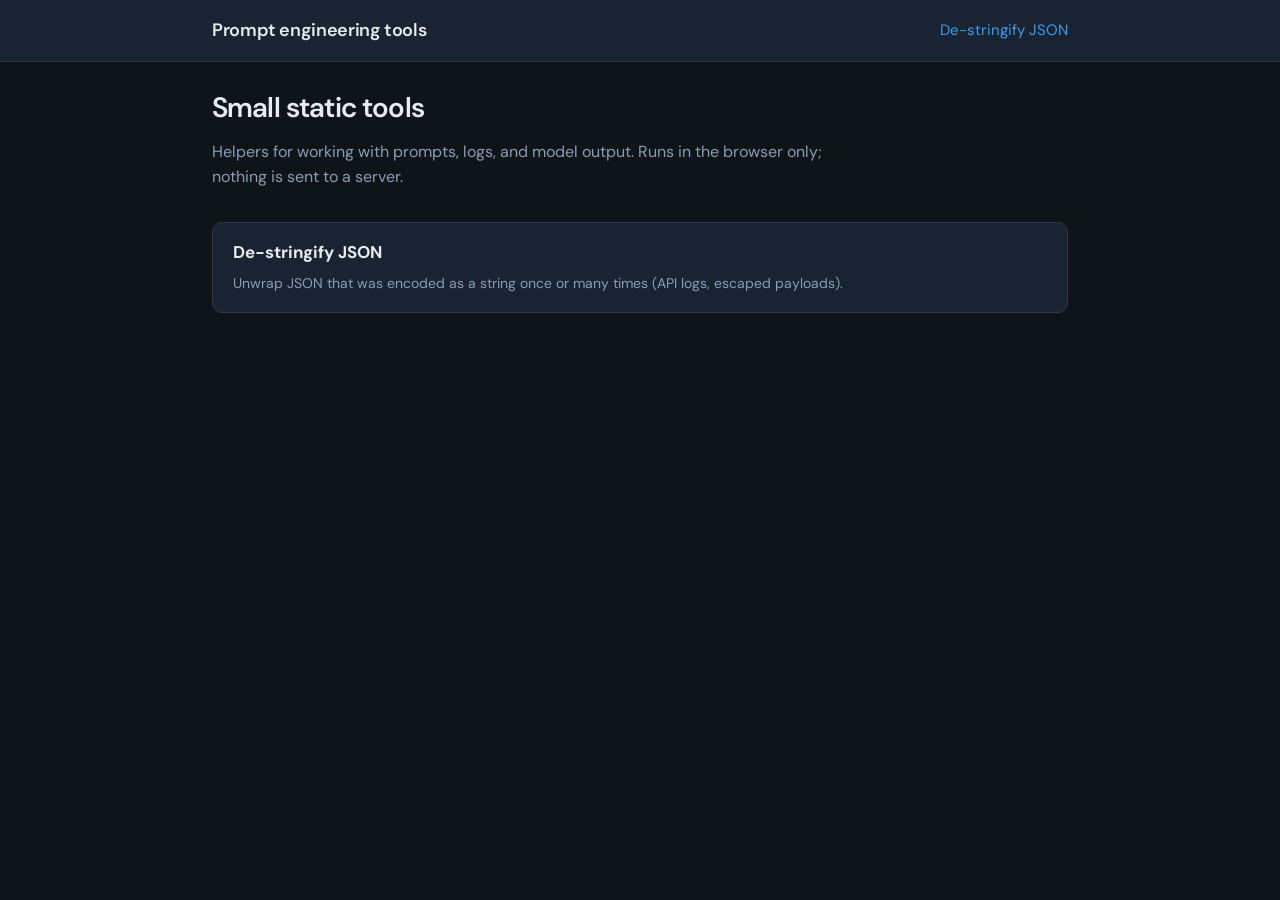
==== index.html @ bf45dc75 "init - 1st tool" ====
<!DOCTYPE html>
<html lang="en">
  <head>
    <meta charset="utf-8" />
    <meta name="viewport" content="width=device-width, initial-scale=1" />
    <title>Prompt engineering tools</title>
    <link rel="preconnect" href="https://fonts.googleapis.com" />
    <link rel="preconnect" href="https://fonts.gstatic.com" crossorigin />
    <link
      href="https://fonts.googleapis.com/css2?family=DM+Sans:ital,opsz,wght@0,9..40,400;0,9..40,600;1,9..40,400&family=JetBrains+Mono:wght@400;500&display=swap"
      rel="stylesheet"
    />
    <link rel="stylesheet" href="assets/styles.css" />
  </head>
  <body>
    <header class="site-header">
      <div class="site-header__inner">
        <p class="site-title"><a href="./">Prompt engineering tools</a></p>
        <nav class="nav-tools" aria-label="Tools">
          <a href="tools/de-stringify-json.html">De-stringify JSON</a>
        </nav>
      </div>
    </header>
    <main>
      <div class="hero">
        <h1>Small static tools</h1>
        <p>
          Helpers for working with prompts, logs, and model output. Runs in the
          browser only; nothing is sent to a server.
        </p>
      </div>
      <ul class="tool-list">
        <li>
          <a class="tool-card" href="tools/de-stringify-json.html">
            <strong>De-stringify JSON</strong>
            <span
              >Unwrap JSON that was encoded as a string once or many times (API
              logs, escaped payloads).</span
            >
          </a>
        </li>
      </ul>
    </main>
  </body>
</html>
---- assets/styles.css ----
:root {
  --bg: #0f1419;
  --surface: #1a2332;
  --border: #2d3a4d;
  --text: #e7ecf3;
  --muted: #8b9cb3;
  --accent: #3d9cf0;
  --accent-hover: #5eb0f5;
  --error: #f07178;
  --success: #7fd99a;
  --font: "DM Sans", system-ui, sans-serif;
  --mono: "JetBrains Mono", "Consolas", monospace;
}

*,
*::before,
*::after {
  box-sizing: border-box;
}

html {
  font-size: 16px;
  -webkit-font-smoothing: antialiased;
}

body {
  margin: 0;
  min-height: 100vh;
  font-family: var(--font);
  background: var(--bg);
  color: var(--text);
  line-height: 1.6;
}

a {
  color: var(--accent);
  text-decoration: none;
}

a:hover {
  color: var(--accent-hover);
  text-decoration: underline;
}

.site-header {
  border-bottom: 1px solid var(--border);
  background: var(--surface);
}

.site-header__inner {
  max-width: 56rem;
  margin: 0 auto;
  padding: 1rem 1.25rem;
  display: flex;
  align-items: center;
  justify-content: space-between;
  gap: 1rem;
  flex-wrap: wrap;
}

.site-title {
  margin: 0;
  font-size: 1.125rem;
  font-weight: 600;
  letter-spacing: -0.02em;
}

.site-title a {
  color: var(--text);
  text-decoration: none;
}

.site-title a:hover {
  color: var(--accent);
}

.nav-tools {
  display: flex;
  gap: 1rem;
  font-size: 0.9375rem;
}

main {
  max-width: 56rem;
  margin: 0 auto;
  padding: 1.5rem 1.25rem 3rem;
}

.hero {
  margin-bottom: 2rem;
}

.hero h1 {
  margin: 0 0 0.5rem;
  font-size: 1.75rem;
  font-weight: 600;
  letter-spacing: -0.03em;
}

.hero p {
  margin: 0;
  color: var(--muted);
  max-width: 40rem;
}

.tool-list {
  list-style: none;
  margin: 0;
  padding: 0;
  display: grid;
  gap: 0.75rem;
}

.tool-card {
  display: block;
  padding: 1rem 1.25rem;
  background: var(--surface);
  border: 1px solid var(--border);
  border-radius: 10px;
  color: var(--text);
  text-decoration: none;
  transition: border-color 0.15s ease, background 0.15s ease;
}

.tool-card:hover {
  border-color: var(--accent);
  background: #1f2a3d;
  text-decoration: none;
  color: var(--text);
}

.tool-card strong {
  display: block;
  font-size: 1.0625rem;
  margin-bottom: 0.25rem;
}

.tool-card span {
  font-size: 0.875rem;
  color: var(--muted);
}

.tool-page h1 {
  margin: 0 0 0.75rem;
  font-size: 1.5rem;
  font-weight: 600;
  letter-spacing: -0.02em;
}

.lede {
  margin: 0 0 1.5rem;
  color: var(--muted);
  font-size: 0.9375rem;
  max-width: 42rem;
}

.panels {
  display: grid;
  gap: 1rem;
}

@media (min-width: 768px) {
  .panels {
    grid-template-columns: 1fr 1fr;
  }
}

.panel {
  display: flex;
  flex-direction: column;
  gap: 0.5rem;
}

.panel label {
  font-size: 0.8125rem;
  font-weight: 600;
  text-transform: uppercase;
  letter-spacing: 0.06em;
  color: var(--muted);
}

textarea {
  width: 100%;
  min-height: 220px;
  padding: 0.875rem 1rem;
  font-family: var(--mono);
  font-size: 0.8125rem;
  line-height: 1.5;
  color: var(--text);
  background: var(--surface);
  border: 1px solid var(--border);
  border-radius: 8px;
  resize: vertical;
}

textarea:focus {
  outline: none;
  border-color: var(--accent);
  box-shadow: 0 0 0 2px rgba(61, 156, 240, 0.2);
}

.toolbar {
  display: flex;
  flex-wrap: wrap;
  gap: 0.5rem;
  align-items: center;
  margin-bottom: 1rem;
}

button {
  font-family: var(--font);
  font-size: 0.9375rem;
  font-weight: 600;
  padding: 0.5rem 1rem;
  border-radius: 8px;
  border: none;
  cursor: pointer;
  background: var(--accent);
  color: #0a0e14;
}

button:hover {
  background: var(--accent-hover);
}

button.secondary {
  background: var(--surface);
  color: var(--text);
  border: 1px solid var(--border);
}

button.secondary:hover {
  border-color: var(--muted);
  background: #243044;
}

.status {
  min-height: 1.5rem;
  font-size: 0.875rem;
  margin-top: 0.5rem;
}

.status--ok {
  color: var(--success);
}

.status--err {
  color: var(--error);
}

.hint {
  margin-top: 2rem;
  padding: 1rem 1.25rem;
  background: var(--surface);
  border: 1px solid var(--border);
  border-radius: 8px;
  font-size: 0.875rem;
  color: var(--muted);
}

.hint code {
  font-family: var(--mono);
  font-size: 0.8125rem;
  color: var(--text);
}
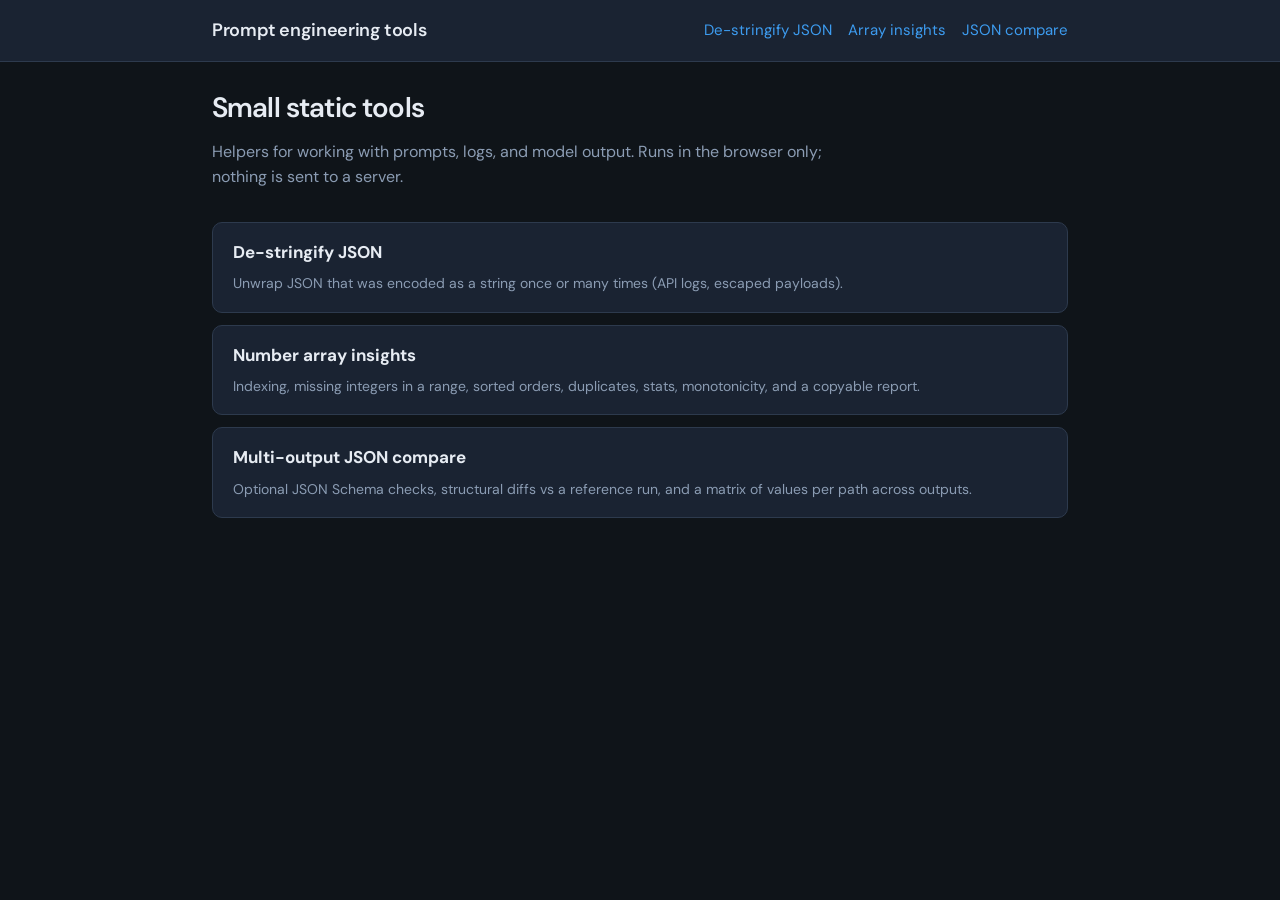
==== commit f697216b: "json schema matching" ====
--- a/index.html
+++ b/index.html
@@ -18,6 +18,8 @@
         <p class="site-title"><a href="./">Prompt engineering tools</a></p>
         <nav class="nav-tools" aria-label="Tools">
           <a href="tools/de-stringify-json.html">De-stringify JSON</a>
+          <a href="tools/array-insights.html">Array insights</a>
+          <a href="tools/json-outputs-compare.html">JSON compare</a>
         </nav>
       </div>
     </header>
@@ -39,6 +41,24 @@
             >
           </a>
         </li>
+        <li>
+          <a class="tool-card" href="tools/array-insights.html">
+            <strong>Number array insights</strong>
+            <span
+              >Indexing, missing integers in a range, sorted orders, duplicates, stats,
+              monotonicity, and a copyable report.</span
+            >
+          </a>
+        </li>
+        <li>
+          <a class="tool-card" href="tools/json-outputs-compare.html">
+            <strong>Multi-output JSON compare</strong>
+            <span
+              >Optional JSON Schema checks, structural diffs vs a reference run, and a
+              matrix of values per path across outputs.</span
+            >
+          </a>
+        </li>
       </ul>
     </main>
   </body>
--- a/assets/styles.css
+++ b/assets/styles.css
@@ -263,3 +263,354 @@
   font-size: 0.8125rem;
   color: var(--text);
 }
+
+.range-row {
+  display: flex;
+  flex-wrap: wrap;
+  gap: 1rem;
+  margin-bottom: 0.5rem;
+}
+
+.field-inline {
+  display: flex;
+  flex-direction: column;
+  gap: 0.35rem;
+  min-width: 10rem;
+}
+
+.field-inline label {
+  font-size: 0.8125rem;
+  font-weight: 600;
+  color: var(--muted);
+}
+
+.field-inline input[type="number"] {
+  font-family: var(--mono);
+  font-size: 0.875rem;
+  padding: 0.5rem 0.65rem;
+  border-radius: 8px;
+  border: 1px solid var(--border);
+  background: var(--surface);
+  color: var(--text);
+  max-width: 12rem;
+}
+
+.field-inline input[type="number"]:focus {
+  outline: none;
+  border-color: var(--accent);
+  box-shadow: 0 0 0 2px rgba(61, 156, 240, 0.2);
+}
+
+.field-hint {
+  margin: 0 0 1rem;
+  font-size: 0.8125rem;
+  color: var(--muted);
+  max-width: 42rem;
+}
+
+.report {
+  margin-top: 1.25rem;
+  display: flex;
+  flex-direction: column;
+  gap: 1.25rem;
+}
+
+.report-block {
+  padding: 1rem 1.25rem;
+  background: var(--surface);
+  border: 1px solid var(--border);
+  border-radius: 10px;
+}
+
+.report-block h2 {
+  margin: 0 0 0.75rem;
+  font-size: 1.0625rem;
+  font-weight: 600;
+}
+
+.report-h3 {
+  margin: 1rem 0 0.4rem;
+  font-size: 0.875rem;
+  font-weight: 600;
+  color: var(--muted);
+  text-transform: uppercase;
+  letter-spacing: 0.04em;
+}
+
+.report-block .report-h3:first-of-type {
+  margin-top: 0;
+}
+
+.report-muted {
+  margin: 0 0 0.5rem;
+  font-size: 0.875rem;
+  color: var(--muted);
+}
+
+.report-lead {
+  margin: 0 0 0.5rem;
+  font-size: 0.9375rem;
+}
+
+.report-pre {
+  margin: 0;
+  padding: 0.75rem 1rem;
+  font-family: var(--mono);
+  font-size: 0.8125rem;
+  line-height: 1.5;
+  background: var(--bg);
+  border-radius: 8px;
+  overflow-x: auto;
+  white-space: pre-wrap;
+  word-break: break-word;
+}
+
+.data-table {
+  width: 100%;
+  border-collapse: collapse;
+  font-size: 0.875rem;
+}
+
+.data-table th,
+.data-table td {
+  text-align: left;
+  padding: 0.45rem 0.65rem;
+  border-bottom: 1px solid var(--border);
+  vertical-align: top;
+}
+
+.data-table thead th {
+  font-size: 0.75rem;
+  text-transform: uppercase;
+  letter-spacing: 0.05em;
+  color: var(--muted);
+  border-bottom-width: 2px;
+}
+
+.data-table th[scope="row"] {
+  width: 9rem;
+  color: var(--muted);
+  font-weight: 600;
+}
+
+.table-scroll {
+  max-height: 18rem;
+  overflow: auto;
+  border-radius: 8px;
+  border: 1px solid var(--border);
+}
+
+.table-scroll .data-table {
+  margin: 0;
+}
+
+.table-scroll .data-table th,
+.table-scroll .data-table td {
+  border-bottom: 1px solid var(--border);
+}
+
+main.tool-page--wide {
+  max-width: 72rem;
+}
+
+.compare-controls {
+  display: flex;
+  flex-wrap: wrap;
+  gap: 1rem 1.25rem;
+  align-items: flex-end;
+  margin-bottom: 0.5rem;
+}
+
+.compare-field--grow {
+  flex: 1 1 14rem;
+  min-width: 10rem;
+}
+
+.compare-field input[type="text"] {
+  font-family: var(--mono);
+  font-size: 0.875rem;
+  padding: 0.5rem 0.65rem;
+  border-radius: 8px;
+  border: 1px solid var(--border);
+  background: var(--surface);
+  color: var(--text);
+  width: 100%;
+  max-width: 24rem;
+}
+
+.compare-field select {
+  font-family: var(--font);
+  font-size: 0.875rem;
+  padding: 0.5rem 0.65rem;
+  border-radius: 8px;
+  border: 1px solid var(--border);
+  background: var(--surface);
+  color: var(--text);
+  min-width: 12rem;
+}
+
+.checkbox-inline {
+  display: flex;
+  align-items: center;
+  gap: 0.5rem;
+  font-size: 0.875rem;
+  color: var(--muted);
+  padding-bottom: 0.35rem;
+}
+
+.checkbox-inline input {
+  width: 1rem;
+  height: 1rem;
+  accent-color: var(--accent);
+}
+
+.output-list {
+  display: flex;
+  flex-direction: column;
+  gap: 1rem;
+}
+
+.output-slot {
+  padding: 1rem 1.25rem;
+  background: var(--surface);
+  border: 1px solid var(--border);
+  border-radius: 10px;
+}
+
+.output-slot__head {
+  display: flex;
+  align-items: center;
+  justify-content: space-between;
+  gap: 0.75rem;
+  margin-bottom: 0.5rem;
+}
+
+.output-slot__label {
+  font-size: 0.875rem;
+  font-weight: 600;
+  color: var(--muted);
+}
+
+.output-slot__remove {
+  font-size: 0.8125rem;
+  padding: 0.35rem 0.65rem;
+}
+
+.output-slot__ta {
+  width: 100%;
+  min-height: 8rem;
+  padding: 0.75rem 0.875rem;
+  font-family: var(--mono);
+  font-size: 0.8125rem;
+  line-height: 1.45;
+  color: var(--text);
+  background: var(--bg);
+  border: 1px solid var(--border);
+  border-radius: 8px;
+  resize: vertical;
+}
+
+.output-slot__ta:focus {
+  outline: none;
+  border-color: var(--accent);
+  box-shadow: 0 0 0 2px rgba(61, 156, 240, 0.2);
+}
+
+.matrix-wrap {
+  overflow: auto;
+  max-height: min(70vh, 36rem);
+  border-radius: 8px;
+  border: 1px solid var(--border);
+  background: var(--bg);
+}
+
+.matrix {
+  width: max-content;
+  min-width: 100%;
+  border-collapse: separate;
+  border-spacing: 0;
+  font-size: 0.8125rem;
+  font-family: var(--mono);
+}
+
+.matrix thead th {
+  position: sticky;
+  top: 0;
+  z-index: 2;
+  background: #243044;
+  border-bottom: 2px solid var(--border);
+  padding: 0.5rem 0.65rem;
+  text-align: left;
+  font-weight: 600;
+  white-space: nowrap;
+}
+
+.matrix-path-head,
+.matrix-path {
+  position: sticky;
+  left: 0;
+  z-index: 3;
+  background: #1e2838;
+  border-right: 2px solid var(--border);
+  max-width: 14rem;
+  overflow: hidden;
+  text-overflow: ellipsis;
+  white-space: nowrap;
+}
+
+.matrix thead .matrix-path-head {
+  z-index: 4;
+  background: #243044;
+}
+
+.matrix td,
+.matrix tbody th {
+  padding: 0.4rem 0.55rem;
+  border-bottom: 1px solid var(--border);
+  vertical-align: top;
+  white-space: nowrap;
+  max-width: 18rem;
+  overflow: hidden;
+  text-overflow: ellipsis;
+}
+
+.matrix-cell {
+  background: var(--bg);
+}
+
+.matrix-cell--diff {
+  background: rgba(240, 113, 120, 0.12);
+  box-shadow: inset 0 0 0 1px rgba(240, 113, 120, 0.25);
+}
+
+.matrix-row--diff .matrix-path {
+  background: rgba(240, 113, 120, 0.08);
+}
+
+.matrix-col-head {
+  font-size: 0.75rem;
+  text-transform: uppercase;
+  letter-spacing: 0.04em;
+  color: var(--muted);
+}
+
+.cell-ok {
+  color: var(--success);
+  font-weight: 600;
+}
+
+.cell-bad {
+  color: var(--error);
+  font-weight: 600;
+}
+
+.schema-err-pre {
+  margin: 0;
+  font-family: var(--mono);
+  font-size: 0.75rem;
+  line-height: 1.45;
+  white-space: pre-wrap;
+  word-break: break-word;
+  max-height: 12rem;
+  overflow: auto;
+}
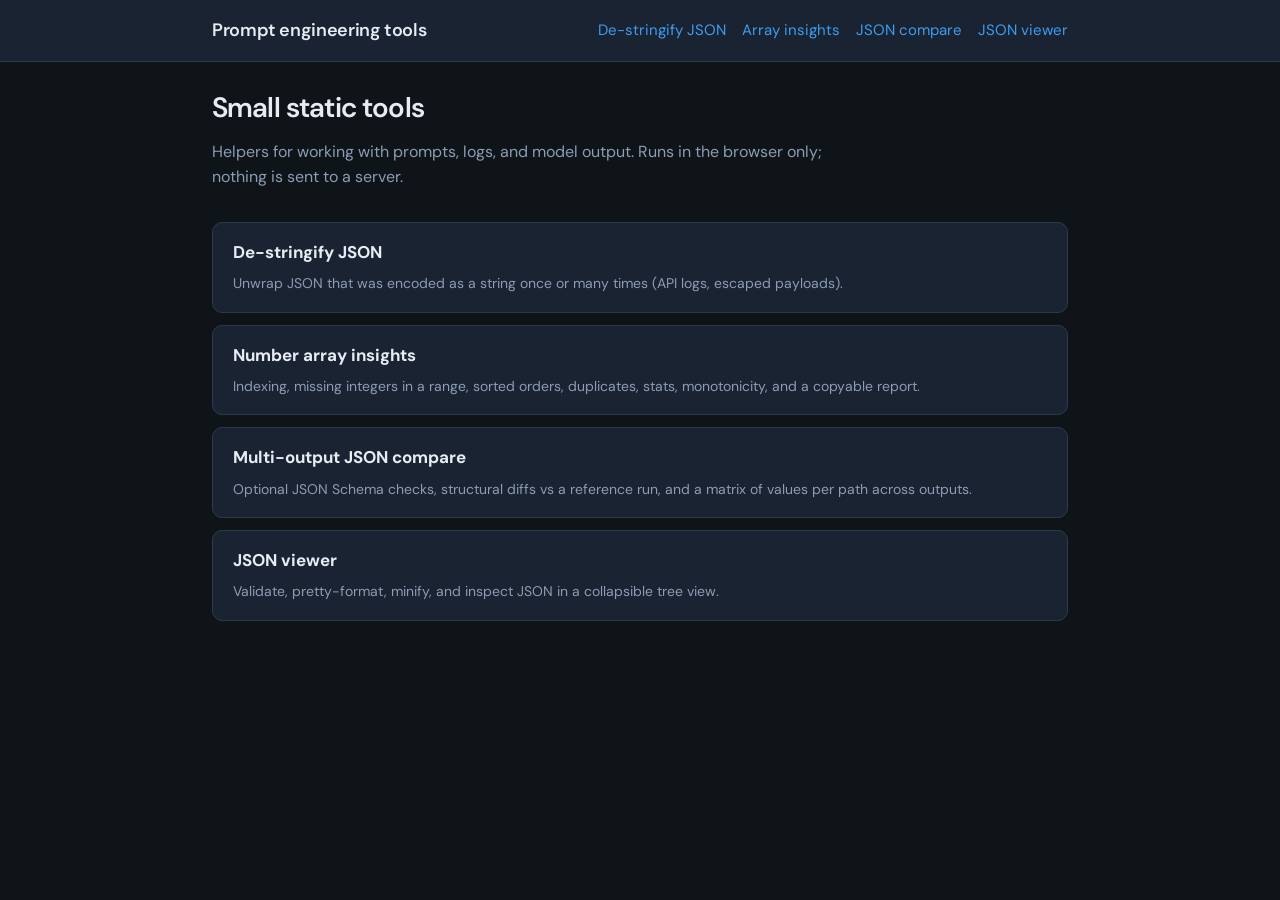
==== commit c84f0304: "md to docx" ====
--- a/index.html
+++ b/index.html
@@ -20,6 +20,7 @@
           <a href="tools/de-stringify-json.html">De-stringify JSON</a>
           <a href="tools/array-insights.html">Array insights</a>
           <a href="tools/json-outputs-compare.html">JSON compare</a>
+          <a href="tools/json-viewer.html">JSON viewer</a>
         </nav>
       </div>
     </header>
@@ -59,6 +60,15 @@
             >
           </a>
         </li>
+        <li>
+          <a class="tool-card" href="tools/json-viewer.html">
+            <strong>JSON viewer</strong>
+            <span
+              >Validate, pretty-format, minify, and inspect JSON in a collapsible tree
+              view.</span
+            >
+          </a>
+        </li>
       </ul>
     </main>
   </body>
--- a/assets/styles.css
+++ b/assets/styles.css
@@ -614,3 +614,168 @@
   max-height: 12rem;
   overflow: auto;
 }
+
+.viewer-block {
+  margin-top: 1rem;
+  padding: 0.9rem;
+}
+
+.viewer-block h2 {
+  display: flex;
+  align-items: center;
+  justify-content: space-between;
+  gap: 0.6rem;
+}
+
+.json-tree {
+  border: 1px solid var(--border);
+  border-radius: 12px;
+  background:
+    linear-gradient(rgba(130, 156, 200, 0.07) 1px, transparent 1px) 0 0 / 22px 22px,
+    linear-gradient(90deg, rgba(130, 156, 200, 0.07) 1px, transparent 1px) 0 0 / 22px 22px,
+    var(--bg);
+  padding: 0.75rem;
+  max-height: min(70vh, 34rem);
+  overflow: auto;
+  font-family: var(--mono);
+  font-size: clamp(0.76rem, 0.72rem + 0.15vw, 0.84rem);
+  line-height: 1.45;
+  box-shadow: inset 0 0 0 1px rgba(255, 255, 255, 0.02);
+}
+
+.viewer-block:fullscreen {
+  margin: 0;
+  border-radius: 0;
+  border: none;
+  background: var(--bg);
+  padding: 0.9rem;
+  display: flex;
+  flex-direction: column;
+  height: 100vh;
+}
+
+.viewer-block:fullscreen .json-tree {
+  height: 100%;
+  max-height: none;
+}
+
+.json-node {
+  margin: 0.25rem 0;
+  border: 1px solid rgba(136, 168, 218, 0.2);
+  border-radius: 10px;
+  background: rgba(26, 35, 50, 0.82);
+}
+
+.json-summary {
+  cursor: pointer;
+  color: var(--text);
+  user-select: none;
+  display: flex;
+  align-items: center;
+  gap: 0.45rem;
+  padding: 0.35rem 0.5rem;
+  border-radius: 10px;
+}
+
+.json-summary::marker {
+  color: var(--muted);
+}
+
+.json-summary__type {
+  color: #8fb2ff;
+  font-weight: 600;
+}
+
+.json-summary__count {
+  display: inline-flex;
+  align-items: center;
+  justify-content: center;
+  min-width: 1.5rem;
+  height: 1.1rem;
+  padding: 0 0.35rem;
+  border-radius: 999px;
+  background: rgba(61, 156, 240, 0.2);
+  color: #b9d7ff;
+  font-size: 0.7rem;
+}
+
+.json-summary__preview {
+  color: var(--muted);
+  white-space: nowrap;
+  overflow: hidden;
+  text-overflow: ellipsis;
+}
+
+.json-children {
+  margin-left: 0.8rem;
+  padding: 0.15rem 0.35rem 0.45rem 0.35rem;
+  border-left: 1px dashed rgba(136, 168, 218, 0.25);
+}
+
+.json-row {
+  display: grid;
+  grid-template-columns: minmax(6rem, 12rem) 1fr;
+  align-items: flex-start;
+  gap: 0.55rem;
+  margin: 0.25rem 0;
+  position: relative;
+}
+
+.json-row::before {
+  content: "";
+  position: absolute;
+  left: -0.35rem;
+  top: 0.75rem;
+  width: 0.35rem;
+  border-top: 1px dashed rgba(136, 168, 218, 0.25);
+}
+
+.json-key {
+  color: #a6c5ff;
+  padding: 0.12rem 0.4rem;
+  border-radius: 6px;
+  background: rgba(61, 156, 240, 0.14);
+  word-break: break-word;
+}
+
+.json-value,
+.json-leaf {
+  color: #dce5f2;
+  white-space: pre-wrap;
+  word-break: break-word;
+  padding: 0.12rem 0.4rem;
+  border-radius: 6px;
+  background: rgba(255, 255, 255, 0.03);
+}
+
+.json-value--string {
+  color: #9ad9a0;
+}
+
+.json-value--number {
+  color: #ffd48a;
+}
+
+.json-value--boolean {
+  color: #a6b4ff;
+}
+
+.json-value--null {
+  color: #f5a2aa;
+}
+
+@media (max-width: 720px) {
+  .json-row {
+    grid-template-columns: 1fr;
+    gap: 0.25rem;
+  }
+
+  .json-row::before {
+    display: none;
+  }
+
+  .json-children {
+    margin-left: 0.45rem;
+    padding-left: 0.45rem;
+  }
+}
